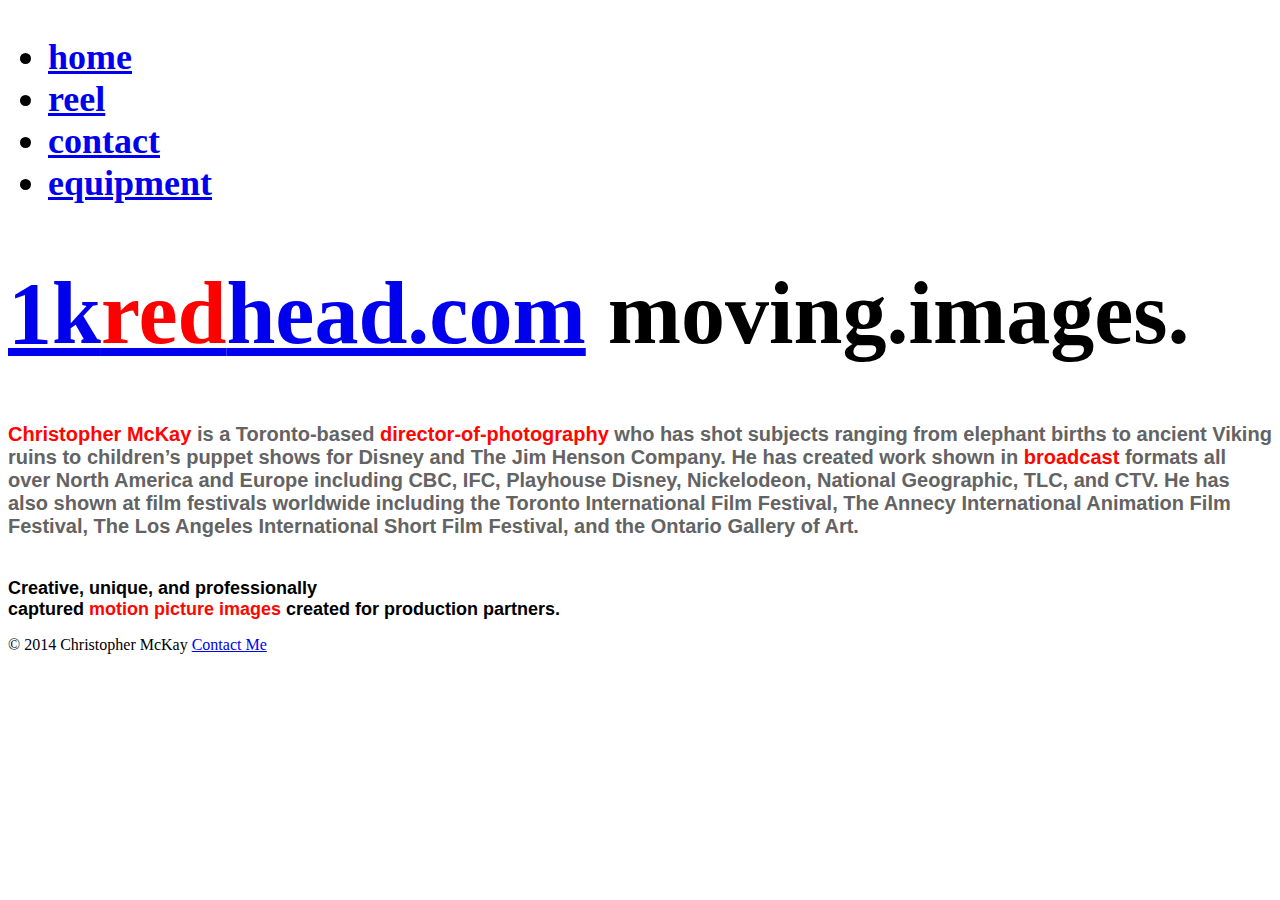
==== index.html @ 74105bee "1kredhead first" ====
<!doctype html>

<!--[if lt IE 7]><html class="no-js ie6 oldie" lang="en"><![endif]-->
<!--[if IE 7]><html class="no-js ie7 oldie" lang="en"><![endif]-->
<!--[if IE 8]><html class="no-js ie8 oldie" lang="en"><![endif]-->
<!--[if gt IE 8]><!--> <html class="no-js" lang="en"><!--<![endif]-->

<!-- | - - - - - - - - - - - - - - - - - - - - - - - - - - - - - - - - - - - - - - - - - - - - - - - - - - - - -

Version: 1.0

- - - - - - - - - - - - - - - - - - - - - - - - - - - - - - - - - - - - - - - - - - - - - - - - - - - - - | -->

<head>

	<title>home</title>

<!-- Meta -->
	<meta charset="UTF-8">
	<meta http-equiv="X-UA-Compatible" content="IE=edge,chrome=1">
	<meta http-equiv="Content-Type" content="text/html; charset=utf-8" />
		<meta name="generator" content="RapidWeaver" />
		

<!-- CSS -->
	<link rel="stylesheet" href="rw_common/themes/autonomy/styles.css" />
	<link rel="stylesheet" href="rw_common/themes/autonomy/styles.min.css" />
	<link rel="stylesheet" href="rw_common/themes/autonomy/colors.css" />
	
	<!-- Conditional Stylesheets for Internet Explorer 7, 8 and 9 -->
	<!--[if IE 9]><link rel="stylesheet" href="rw_common/themes/autonomy/css/ie/ie9.css" media="all"/><![endif]-->
	<!--[if IE 8]><link rel="stylesheet" href="rw_common/themes/autonomy/css/ie/ie8.css" media="all"/><![endif]-->
	<!--[if IE 7]><link rel="stylesheet" href="rw_common/themes/autonomy/css/ie/ie7.css" media="all"/><![endif]-->

<!-- JavaScript : Include and embedded version -->
	<script src="rw_common/themes/autonomy/javascript.js"></script>
	<script src="rw_common/themes/autonomy/js/modernizr-respond.min.js"></script>
	<script src="rw_common/themes/autonomy/js/jquery.min.js"></script>
	<script src="rw_common/themes/autonomy/js/scripts.min.js"></script>
	<script>
		RwSet = {
			pathto: "rw_common/themes/autonomy/javascript.js",
			baseurl: "http://www.1kredhead.com/"
		};
	</script>

<!-- JavaScript & CSS : Style Variations -->
	<script type="text/javascript" src="rw_common/themes/autonomy/css/options/extracontent.js"></script>
		<link rel="stylesheet" type="text/css" media="screen" href="rw_common/themes/autonomy/css/body/width/1100bx.css" />
		<link rel="stylesheet" type="text/css" media="screen" href="rw_common/themes/autonomy/css/fonts/body/arial.css" />
		<link rel="stylesheet" type="text/css" media="screen" href="rw_common/themes/autonomy/css/fonts/headings/sans-serif.css" />
		<link rel="stylesheet" type="text/css" media="screen" href="rw_common/themes/autonomy/css/header/title/font-size/38.css" />
		<link rel="stylesheet" type="text/css" media="screen" href="rw_common/themes/autonomy/css/header/slogan/font-size/26.css" />
		<link rel="stylesheet" type="text/css" media="screen" href="rw_common/themes/autonomy/css/header/logo/left.css" />
		<link rel="stylesheet" type="text/css" media="screen" href="rw_common/themes/autonomy/css/navigation/position/right.css" />
		<link rel="stylesheet" type="text/css" media="screen" href="rw_common/themes/autonomy/css/navigation/font-size/12.css" />
		<link rel="stylesheet" type="text/css" media="screen" href="rw_common/themes/autonomy/css/primary/font-size/13.css" />
		<link rel="stylesheet" type="text/css" media="screen" href="rw_common/themes/autonomy/css/secondary/position/right.css" />
		<link rel="stylesheet" type="text/css" media="screen" href="rw_common/themes/autonomy/css/secondary/font-size/13.css" />
		<link rel="stylesheet" type="text/css" media="screen" href="rw_common/themes/autonomy/css/footer/font-size/12.css" />
		<link rel="stylesheet" type="text/css" media="screen" href="rw_common/themes/autonomy/css/extra/font-size/13.css" />
		<link rel="stylesheet" type="text/css" media="screen" href="rw_common/themes/autonomy/css/banner/height/450.css" />
		<script type="text/javascript" src="rw_common/themes/autonomy/css/banner/slides/1-5.js"></script>
		<script type="text/javascript" src="rw_common/themes/autonomy/css/banner/slides/fade.js"></script>
		<script type="text/javascript" src="rw_common/themes/autonomy/css/banner/slides/horizontal.js"></script>
		<script type="text/javascript" src="rw_common/themes/autonomy/css/banner/slides/reverse-true.js"></script>
		<script type="text/javascript" src="rw_common/themes/autonomy/css/banner/slides/slide-4000.js"></script>
		<script type="text/javascript" src="rw_common/themes/autonomy/css/banner/slides/anim-1400.js"></script>
		<script type="text/javascript" src="rw_common/themes/autonomy/css/banner/slides/easing/swing.js"></script>
		
	<style type="text/css" media="all">#title {
    font-size: 5.5rem;
font-weight: bold
}
.menu{
font-size: 2.25rem;
font-weight: bold
}

</style>

	
	
	

</head>

<body>
	<div id="wrap">
		<div id="wrap-nav">
			<nav id="navigation" class="clearfix"><ul class="menu"><li class="current"><a href="index.html" rel="self">home</a></li><li><a href="styled-2/reels.html" rel="self">reel</a></li><li><a href="contact-form/contact.php" rel="self">contact</a></li><li><a href="styled/equipment.html" rel="self">equipment</a></li></ul></nav>
		</div><!-- nav -->
		<div id="top">
			<div id="headings" class="clearfix center">
				<div id="logo"><a href="http://www.1kredhead.com/"></a></div><!-- logo -->
				<h1 id="title"><a href="http://www.1kredhead.com/">1k<span style="color:red;&rdquo;>red</span><span style="color:white;&rdquo;>red</span>head.com</a> <span id="slogan">moving.images.</span><!-- slogan --></h1><!-- title -->
				<div id="extraContainer1"><!--extra user content renders here--></div><!-- extra content -->
			</div>
		</div>
		<header>
			<div id="header-container">
				<div id="banner">
					<div id="slides"><div id="extraContainer2"><!--extra user content renders here--></div></div><!-- extra content -->
				</div>
				<!-- banner -->
			</div>
			<!-- header-container -->
		</header>
		<!-- header -->
		<div id="extraContainer3"><!--extra user content renders here--></div>
		<div id="main-container">
			<div id="main" class="clearfix center">
				<section id="primary-container">
					<span style="font:20px Arial, Verdana, Helvetica, sans-serif; font-weight:bold; color:#FF0500;font-weight:bold; ">Christopher McKay</span><span style="font:20px Arial, Verdana, Helvetica, sans-serif; font-weight:bold; color:#636363;font-weight:bold; "> is a Toronto-based </span><span style="font:20px Arial, Verdana, Helvetica, sans-serif; font-weight:bold; color:#FF0500;font-weight:bold; ">director-of-photography</span><span style="font:20px Arial, Verdana, Helvetica, sans-serif; font-weight:bold; color:#636363;font-weight:bold; "> who has shot subjects ranging from elephant births to ancient Viking ruins to children&rsquo;s puppet shows for Disney and The Jim Henson Company. He has created work shown in </span><span style="font:20px Arial, Verdana, Helvetica, sans-serif; font-weight:bold; color:#FF0500;font-weight:bold; ">broadcast</span><span style="font:20px Arial, Verdana, Helvetica, sans-serif; font-weight:bold; color:#636363;font-weight:bold; "> formats all over North America and Europe including CBC, IFC, Playhouse Disney, Nickelodeon, National Geographic, TLC, and CTV.  He has also shown at film festivals worldwide including the Toronto International Film Festival, The Annecy International Animation Film Festival, The Los Angeles International Short Film Festival, and the Ontario Gallery of Art.  </span>
				</section>
				<!-- #primary-container -->
				<aside id="secondary-container">
					<h3></h3>
					<div id="sidebar">
						<span style="font:18px Arial, Verdana, Helvetica, sans-serif; font-weight:bold; font-weight:bold; "><br />Creative, unique, and professionally <br />captured </span><span style="font:18px Arial, Verdana, Helvetica, sans-serif; font-weight:bold; color:#FF0500;font-weight:bold; ">motion picture images</span><span style="font:18px Arial, Verdana, Helvetica, sans-serif; font-weight:bold; font-weight:bold; "> created for production partners. </span>
					</div>
					<!-- #sidebar -->
					<div id="plugin-sidebar">
						
					</div>
					<!-- #plugin-sidebar -->
				</aside>
				<!-- #secondary-container -->
			</div>
			<!-- #main -->
		</div>
		<!-- #main-container -->
		<div id="footer-container">
			<div id="breadcrumb"></div><!-- #breadcrumb -->
		</div>
		<!-- #footer-container -->
		<div id="bottom">
			<div id="extraContainer4"><!--extra user content renders here--></div>
		</div>
		<footer>
			<div>
				<p>&copy; 2014 Christopher McKay <a href="#" id="rw_email_contact">Contact Me</a><script type="text/javascript">var _rwObsfuscatedHref0 = "mai";var _rwObsfuscatedHref1 = "lto";var _rwObsfuscatedHref2 = ":ch";var _rwObsfuscatedHref3 = "ris";var _rwObsfuscatedHref4 = "mck";var _rwObsfuscatedHref5 = "ay@";var _rwObsfuscatedHref6 = "1kr";var _rwObsfuscatedHref7 = "edh";var _rwObsfuscatedHref8 = "ead";var _rwObsfuscatedHref9 = ".co";var _rwObsfuscatedHref10 = "m";var _rwObsfuscatedHref = [base64]; document.getElementById('rw_email_contact').href = _rwObsfuscatedHref;</script></p>
			</div>
		</footer>
		<!-- footer -->		
	</div>
	<!-- #wrap -->
</body>
</html>
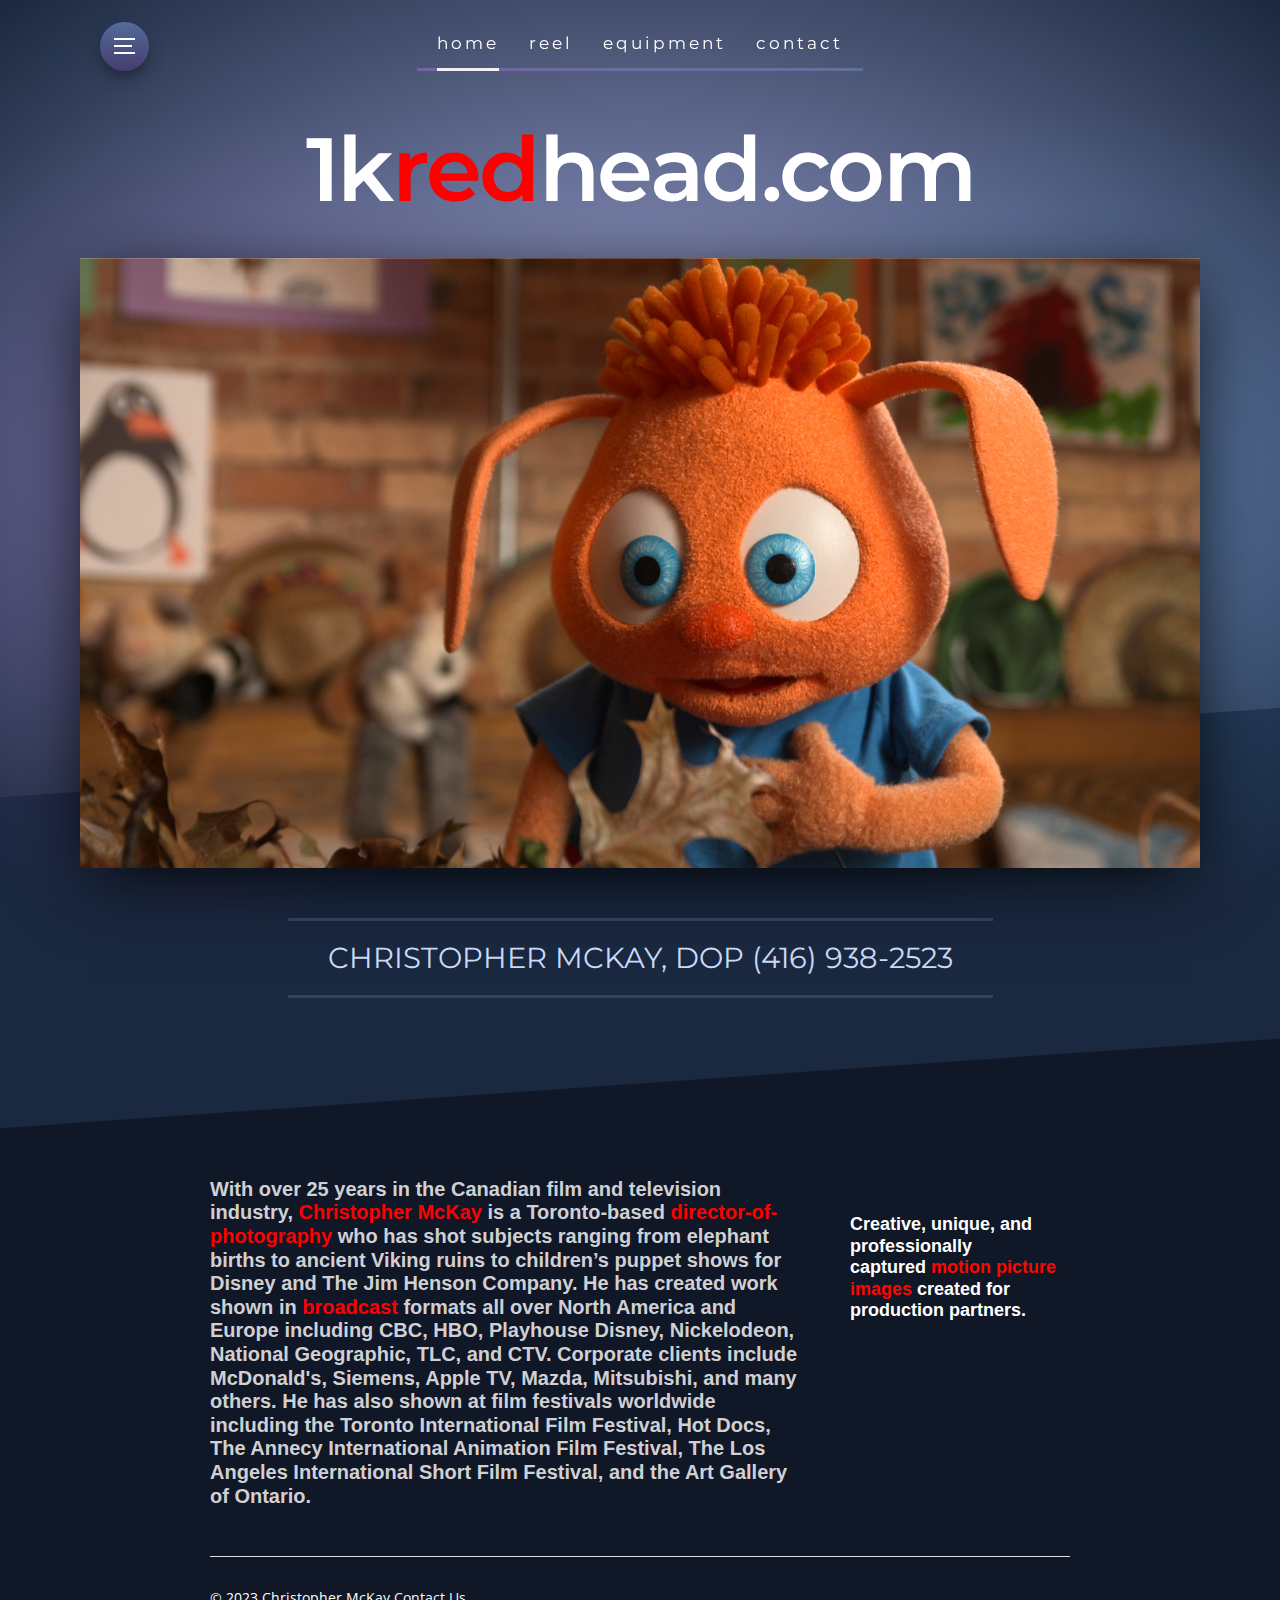
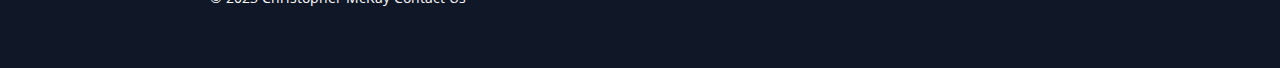
==== commit 16231e4f: "1kredhead second try" ====
--- a/index.html
+++ b/index.html
@@ -1,149 +1,105 @@
-<!doctype html>
-
-<!--[if lt IE 7]><html class="no-js ie6 oldie" lang="en"><![endif]-->
-<!--[if IE 7]><html class="no-js ie7 oldie" lang="en"><![endif]-->
-<!--[if IE 8]><html class="no-js ie8 oldie" lang="en"><![endif]-->
-<!--[if gt IE 8]><!--> <html class="no-js" lang="en"><!--<![endif]-->
-
-<!-- | - - - - - - - - - - - - - - - - - - - - - - - - - - - - - - - - - - - - - - - - - - - - - - - - - - - - -
-
-Version: 1.0
-
-- - - - - - - - - - - - - - - - - - - - - - - - - - - - - - - - - - - - - - - - - - - - - - - - - - - - - | -->
-
+<!doctype html>  
+<html lang="en">
 <head>
 
-	<title>home</title>
+	<!-- Marvel 1.0.9 -->
 
-<!-- Meta -->
-	<meta charset="UTF-8">
-	<meta http-equiv="X-UA-Compatible" content="IE=edge,chrome=1">
-	<meta http-equiv="Content-Type" content="text/html; charset=utf-8" />
-		<meta name="generator" content="RapidWeaver" />
+	
+<meta http-equiv="Content-Type" content="text/html; charset=utf-8" />
+		<meta name="robots" content="index, follow" />
 		
-
-<!-- CSS -->
-	<link rel="stylesheet" href="rw_common/themes/autonomy/styles.css" />
-	<link rel="stylesheet" href="rw_common/themes/autonomy/styles.min.css" />
-	<link rel="stylesheet" href="rw_common/themes/autonomy/colors.css" />
-	
-	<!-- Conditional Stylesheets for Internet Explorer 7, 8 and 9 -->
-	<!--[if IE 9]><link rel="stylesheet" href="rw_common/themes/autonomy/css/ie/ie9.css" media="all"/><![endif]-->
-	<!--[if IE 8]><link rel="stylesheet" href="rw_common/themes/autonomy/css/ie/ie8.css" media="all"/><![endif]-->
-	<!--[if IE 7]><link rel="stylesheet" href="rw_common/themes/autonomy/css/ie/ie7.css" media="all"/><![endif]-->
-
-<!-- JavaScript : Include and embedded version -->
-	<script src="rw_common/themes/autonomy/javascript.js"></script>
-	<script src="rw_common/themes/autonomy/js/modernizr-respond.min.js"></script>
-	<script src="rw_common/themes/autonomy/js/jquery.min.js"></script>
-	<script src="rw_common/themes/autonomy/js/scripts.min.js"></script>
-	<script>
-		RwSet = {
-			pathto: "rw_common/themes/autonomy/javascript.js",
-			baseurl: "http://www.1kredhead.com/"
-		};
-	</script>
-
-<!-- JavaScript & CSS : Style Variations -->
-	<script type="text/javascript" src="rw_common/themes/autonomy/css/options/extracontent.js"></script>
-		<link rel="stylesheet" type="text/css" media="screen" href="rw_common/themes/autonomy/css/body/width/1100bx.css" />
-		<link rel="stylesheet" type="text/css" media="screen" href="rw_common/themes/autonomy/css/fonts/body/arial.css" />
-		<link rel="stylesheet" type="text/css" media="screen" href="rw_common/themes/autonomy/css/fonts/headings/sans-serif.css" />
-		<link rel="stylesheet" type="text/css" media="screen" href="rw_common/themes/autonomy/css/header/title/font-size/38.css" />
-		<link rel="stylesheet" type="text/css" media="screen" href="rw_common/themes/autonomy/css/header/slogan/font-size/26.css" />
-		<link rel="stylesheet" type="text/css" media="screen" href="rw_common/themes/autonomy/css/header/logo/left.css" />
-		<link rel="stylesheet" type="text/css" media="screen" href="rw_common/themes/autonomy/css/navigation/position/right.css" />
-		<link rel="stylesheet" type="text/css" media="screen" href="rw_common/themes/autonomy/css/navigation/font-size/12.css" />
-		<link rel="stylesheet" type="text/css" media="screen" href="rw_common/themes/autonomy/css/primary/font-size/13.css" />
-		<link rel="stylesheet" type="text/css" media="screen" href="rw_common/themes/autonomy/css/secondary/position/right.css" />
-		<link rel="stylesheet" type="text/css" media="screen" href="rw_common/themes/autonomy/css/secondary/font-size/13.css" />
-		<link rel="stylesheet" type="text/css" media="screen" href="rw_common/themes/autonomy/css/footer/font-size/12.css" />
-		<link rel="stylesheet" type="text/css" media="screen" href="rw_common/themes/autonomy/css/extra/font-size/13.css" />
-		<link rel="stylesheet" type="text/css" media="screen" href="rw_common/themes/autonomy/css/banner/height/450.css" />
-		<script type="text/javascript" src="rw_common/themes/autonomy/css/banner/slides/1-5.js"></script>
-		<script type="text/javascript" src="rw_common/themes/autonomy/css/banner/slides/fade.js"></script>
-		<script type="text/javascript" src="rw_common/themes/autonomy/css/banner/slides/horizontal.js"></script>
-		<script type="text/javascript" src="rw_common/themes/autonomy/css/banner/slides/reverse-true.js"></script>
-		<script type="text/javascript" src="rw_common/themes/autonomy/css/banner/slides/slide-4000.js"></script>
-		<script type="text/javascript" src="rw_common/themes/autonomy/css/banner/slides/anim-1400.js"></script>
-		<script type="text/javascript" src="rw_common/themes/autonomy/css/banner/slides/easing/swing.js"></script>
+	<meta http-equiv="x-ua-compatible" content="ie=edge">
+	<meta name="viewport" content="width=device-width">
+	<meta name="baseurl" content="http://www.1kredhead.com/">
+	<title><i></i> home | 1k<span style="color:red">red</span>head.com</title>
+	<link rel="stylesheet" type="text/css" media="all" href="rw_common/themes/marvel/consolidated-0.css" />
 		
-	<style type="text/css" media="all">#title {
-    font-size: 5.5rem;
-font-weight: bold
-}
-.menu{
-font-size: 2.25rem;
-font-weight: bold
-}
-
-</style>
-
 	
 	
 	
+	
+	
+</head>
+<body>
 
-</head>
-
-<body>
-	<div id="wrap">
-		<div id="wrap-nav">
-			<nav id="navigation" class="clearfix"><ul class="menu"><li class="current"><a href="index.html" rel="self">home</a></li><li><a href="styled-2/reels.html" rel="self">reel</a></li><li><a href="contact-form/contact.php" rel="self">contact</a></li><li><a href="styled/equipment.html" rel="self">equipment</a></li></ul></nav>
-		</div><!-- nav -->
-		<div id="top">
-			<div id="headings" class="clearfix center">
-				<div id="logo"><a href="http://www.1kredhead.com/"></a></div><!-- logo -->
-				<h1 id="title"><a href="http://www.1kredhead.com/">1k<span style="color:red;&rdquo;>red</span><span style="color:white;&rdquo;>red</span>head.com</a> <span id="slogan">moving.images.</span><!-- slogan --></h1><!-- title -->
-				<div id="extraContainer1"><!--extra user content renders here--></div><!-- extra content -->
+	<nav class="slide_nav">
+		<div class="slide_wrap">
+			<header>
+				<div class="menu_btn close">
+					<div class="meun_ui"></div>
+				</div>
+				<div id="slide_nav_title"></div>
+			</header>
+			<div class="scroll">
+				<ul class="theme"><li><a  class="current" href="./" rel=""><i></i> home</a></li><li><a href="reels/reels.html" rel=""><i></i>reel</a></li><li><a href="equipment/equipment.html" rel=""><i></i>equipment</a></li><li><a href="contact/contact.php" rel=""><i></i>contact</a></li></ul>
 			</div>
 		</div>
-		<header>
-			<div id="header-container">
-				<div id="banner">
-					<div id="slides"><div id="extraContainer2"><!--extra user content renders here--></div></div><!-- extra content -->
-				</div>
-				<!-- banner -->
+		<div class="anchor">
+			<ul class="theme reset social_container"></ul>
+		</div>
+	</nav>
+
+	<header class="theme cf">
+		<div class="radial_main">
+			<div class="z_up site_wrapper">
+				<nav class="desk_links"><ul class="theme reset"></ul></nav>
+
+				<a class="cartloom-viewcart">
+					<span class="cartloom-cart-count">0</span>
+					<span class="social-bag"></span>
+				</a>
+
+				<a href="http://www.1kredhead.com/" class="cf branding">
+					<figure class="site_logo"></figure>
+					<h1 class="site_title" data-cmsx>1k<span style="color:red">red</span>head.com</h1>
+				</a>
+
+				<figure class="theme feature cf">
+					<img class="feature marvel_parallax"  alt="image shot by Chris McKay" src="rw_common/images/opie 1440x810.jpg">
+					<div id="extraContainer1"></div>
+				</figure>
 			</div>
-			<!-- header-container -->
-		</header>
-		<!-- header -->
-		<div id="extraContainer3"><!--extra user content renders here--></div>
-		<div id="main-container">
-			<div id="main" class="clearfix center">
-				<section id="primary-container">
-					<span style="font:20px Arial, Verdana, Helvetica, sans-serif; font-weight:bold; color:#FF0500;font-weight:bold; ">Christopher McKay</span><span style="font:20px Arial, Verdana, Helvetica, sans-serif; font-weight:bold; color:#636363;font-weight:bold; "> is a Toronto-based </span><span style="font:20px Arial, Verdana, Helvetica, sans-serif; font-weight:bold; color:#FF0500;font-weight:bold; ">director-of-photography</span><span style="font:20px Arial, Verdana, Helvetica, sans-serif; font-weight:bold; color:#636363;font-weight:bold; "> who has shot subjects ranging from elephant births to ancient Viking ruins to children&rsquo;s puppet shows for Disney and The Jim Henson Company. He has created work shown in </span><span style="font:20px Arial, Verdana, Helvetica, sans-serif; font-weight:bold; color:#FF0500;font-weight:bold; ">broadcast</span><span style="font:20px Arial, Verdana, Helvetica, sans-serif; font-weight:bold; color:#636363;font-weight:bold; "> formats all over North America and Europe including CBC, IFC, Playhouse Disney, Nickelodeon, National Geographic, TLC, and CTV.  He has also shown at film festivals worldwide including the Toronto International Film Festival, The Annecy International Animation Film Festival, The Los Angeles International Short Film Festival, and the Ontario Gallery of Art.  </span>
-				</section>
-				<!-- #primary-container -->
-				<aside id="secondary-container">
-					<h3></h3>
-					<div id="sidebar">
-						<span style="font:18px Arial, Verdana, Helvetica, sans-serif; font-weight:bold; font-weight:bold; "><br />Creative, unique, and professionally <br />captured </span><span style="font:18px Arial, Verdana, Helvetica, sans-serif; font-weight:bold; color:#FF0500;font-weight:bold; ">motion picture images</span><span style="font:18px Arial, Verdana, Helvetica, sans-serif; font-weight:bold; font-weight:bold; "> created for production partners. </span>
-					</div>
-					<!-- #sidebar -->
-					<div id="plugin-sidebar">
-						
-					</div>
-					<!-- #plugin-sidebar -->
-				</aside>
-				<!-- #secondary-container -->
+			<div class="site_wrapper rad">
+				<div class="radial_grad radial_1"></div>
+				<div class="radial_grad radial_2"></div>
 			</div>
-			<!-- #main -->
 		</div>
-		<!-- #main-container -->
-		<div id="footer-container">
-			<div id="breadcrumb"></div><!-- #breadcrumb -->
+	</header>
+
+	<div class="dia_parent">
+		<div class="diagonal">
+			<ul class="anim theme reset social_container"></ul>
+			<h2 class="anim site_slogan" data-cmsx><span>Christopher McKay, DOP       (416) 938-2523</span></h2>
 		</div>
-		<!-- #footer-container -->
-		<div id="bottom">
-			<div id="extraContainer4"><!--extra user content renders here--></div>
+	</div>
+	<div class="menu_mask"></div>
+
+	<div class="site_wrapper menu_stick">
+		<div class="menu_btn slideout">
+			<div class="meun_ui"></div>
 		</div>
-		<footer>
-			<div>
-				<p>&copy; 2014 Christopher McKay <a href="#" id="rw_email_contact">Contact Me</a><script type="text/javascript">var _rwObsfuscatedHref0 = "mai";var _rwObsfuscatedHref1 = "lto";var _rwObsfuscatedHref2 = ":ch";var _rwObsfuscatedHref3 = "ris";var _rwObsfuscatedHref4 = "mck";var _rwObsfuscatedHref5 = "ay@";var _rwObsfuscatedHref6 = "1kr";var _rwObsfuscatedHref7 = "edh";var _rwObsfuscatedHref8 = "ead";var _rwObsfuscatedHref9 = ".co";var _rwObsfuscatedHref10 = "m";var _rwObsfuscatedHref = [base64]; document.getElementById('rw_email_contact').href = _rwObsfuscatedHref;</script></p>
+	</div>
+
+	<main class="theme site_wrapper cf">
+		<section class="theme">
+			<div class="section-theme">
+				<div id="crumb_wrap"></div>
+				<span style="font:20px Arial, Verdana, Helvetica, sans-serif; font-weight:bold; color:#CFD0D3;font-weight:bold; ">With over 25 years in the Canadian film and television industry,</span><span style="font:20px Arial, Verdana, Helvetica, sans-serif; font-weight:bold; color:#535353;font-weight:bold; "> </span><span style="font:20px Arial, Verdana, Helvetica, sans-serif; font-weight:bold; color:#FF0000;font-weight:bold; ">Christopher McKay</span><span style="font:20px Arial, Verdana, Helvetica, sans-serif; font-weight:bold; color:#636363;font-weight:bold; "> </span><span style="font:20px Arial, Verdana, Helvetica, sans-serif; font-weight:bold; color:#D0D0D4;font-weight:bold; ">is a Toronto-based </span><span style="font:20px Arial, Verdana, Helvetica, sans-serif; font-weight:bold; color:#FF0000;font-weight:bold; ">director-of-photography</span><span style="font:20px Arial, Verdana, Helvetica, sans-serif; font-weight:bold; color:#D0D0D4;font-weight:bold; "> who has shot subjects ranging from elephant births to ancient Viking ruins to children&rsquo;s puppet shows for Disney and The Jim Henson Company. He has created work shown in </span><span style="font:20px Arial, Verdana, Helvetica, sans-serif; font-weight:bold; color:#FF0000;font-weight:bold; ">broadcast</span><span style="font:20px Arial, Verdana, Helvetica, sans-serif; font-weight:bold; color:#636363;font-weight:bold; "> </span><span style="font:20px Arial, Verdana, Helvetica, sans-serif; font-weight:bold; color:#D0D0D4;font-weight:bold; ">formats all over North America and Europe including CBC, HBO, Playhouse Disney, Nickelodeon, National Geographic, TLC, and CTV.  Corporate clients include McDonald's, Siemens, Apple TV, Mazda, Mitsubishi, and many others.  He has also shown at film festivals worldwide including the Toronto International Film Festival, Hot Docs, The Annecy International Animation Film Festival, The Los Angeles International Short Film Festival, and the Art Gallery of Ontario.  <br /><br /><br /></span>
 			</div>
+		</section>
+		<aside class="theme">
+			<h3 class="sidebar_title"></h3>
+			<span style="font:18px Arial, Verdana, Helvetica, sans-serif; font-weight:bold; font-weight:bold; "><br />Creative, unique, and professionally <br />captured </span><span style="font:18px Arial, Verdana, Helvetica, sans-serif; font-weight:bold; color:#FF0500;font-weight:bold; ">motion picture images</span><span style="font:18px Arial, Verdana, Helvetica, sans-serif; font-weight:bold; font-weight:bold; "> created for production partners. </span>
+			
+		</aside>
+		<footer class="theme site_wrapper cf">
+			&copy; 2023 Christopher McKay <a href="#" class="75D29DF5-72C4-46A5-8E9D-96BFCBF45803">Contact  Us</a><script type="text/javascript">(function(){ var _rwObsfuscatedHref0 = "mai";var _rwObsfuscatedHref1 = "lto";var _rwObsfuscatedHref2 = ":ch";var _rwObsfuscatedHref3 = "ris";var _rwObsfuscatedHref4 = "mck";var _rwObsfuscatedHref5 = "ay@";var _rwObsfuscatedHref6 = "1kr";var _rwObsfuscatedHref7 = "edh";var _rwObsfuscatedHref8 = "ead";var _rwObsfuscatedHref9 = ".co";var _rwObsfuscatedHref10 = "m";var _rwObsfuscatedHref = [base64]; Array.from(document.getElementsByClassName("75D29DF5-72C4-46A5-8E9D-96BFCBF45803")).forEach(function(x){x.href = _rwObsfuscatedHref});})()</script>
 		</footer>
-		<!-- footer -->		
-	</div>
-	<!-- #wrap -->
+	</main>
+
+	<div class="slide_overlay"></div>
+	<div id="config_theme"></div>
+	<script>window.jQuery || document.write('<script src="rw_common/themes/marvel/assets/js/jquery.js">\x3C/script>')</script>
+	<script type="text/javascript" src="rw_common/themes/marvel/assets/js/function-min.js"></script>
 </body>
-</html>+</html>
--- a/rw_common/themes/marvel/consolidated-0.css
+++ b/rw_common/themes/marvel/consolidated-0.css
@@ -0,0 +1,2 @@
+@import url('https://fonts.googleapis.com/css?family=Montserrat:400,500,700');@import url('https://fonts.googleapis.com/css?family=Open+Sans:400,600,700');@import url('https://fonts.googleapis.com/css?family=Montserrat:400,500,700');
+.audioplayer{height:2.5em;color:#fff;position:relative;z-index:0;background:#333;font-size:16px}.audioplayer>div{position:absolute}.audioplayer:not(.audioplayer-mini) .audioplayer-playpause{border-right:1px solid #555;border-right-color:rgba(255,255,255,0.15)}.audioplayer-mini{width:2.5em;margin:0 auto}.audioplayer-mini .audioplayer-playpause{width:100%}.audioplayer-playpause{width:2.5em;height:100%;text-align:left;text-indent:-9999px;cursor:pointer;z-index:2;top:0;left:0}.audioplayer-mini .audioplayer-playpause:hover,.audioplayer-playpause:focus{background-color:#222}.audioplayer-playpause a{display:block}.audioplayer-stopped .audioplayer-playpause a{width:0;height:0;border:0.45em solid transparent;border-right:none;border-left-color:#fff;content:'';position:absolute;top:50%;left:50%;margin:-0.45em 0 0 -0.25em}.audioplayer-playing .audioplayer-playpause a{width:0.75em;height:0.75em;position:absolute;top:50%;left:50%;margin:-0.375em 0 0 -0.375em}.audioplayer-playing .audioplayer-playpause a:before,.audioplayer-playing .audioplayer-playpause a:after{width:40%;height:100%;background-color:#fff;content:'';position:absolute;top:0}.audioplayer-playing .audioplayer-playpause a:before{left:0}.audioplayer-playing .audioplayer-playpause a:after{right:0}.audioplayer-time{width:4.375em;height:100%;line-height:2.5em;text-align:center;z-index:2;top:0}.audioplayer-time-current{border-left:1px solid #111;border-left-color:rgba(0,0,0,0.25);left:2.5em}.audioplayer-time-duration{border-right:1px solid #555;border-right-color:rgba(255,255,255,0.15);right:2.5em}.audioplayer-novolume .audioplayer-time-duration{border-right:0;right:0}.audioplayer-bar{height:0.875em;background-color:#000;cursor:pointer;z-index:1;top:50%;right:6.875em;left:6.875em;margin-top:-0.438em}.audioplayer-novolume .audioplayer-bar{right:4.375em}.audioplayer-bar div{width:0;height:100%;position:absolute;left:0;top:0}.audioplayer-bar-loaded{background-color:#555;background:-webkit-gradient(linear, left top, left bottom, from(#555), to(#444));background:linear-gradient(to bottom, #555, #444);z-index:1}.audioplayer-bar-played{background:#007fd1;z-index:2}.audioplayer-volume{width:2.5em;height:100%;text-align:left;text-indent:-9999px;cursor:pointer;z-index:2;top:0;right:0}.audioplayer-volume:hover,.audioplayer-volume:focus{background-color:#222}.audioplayer-volume-button{width:100%;height:100%}.audioplayer-volume-button a{width:0.313em;height:0.375em;background-color:#fff;display:block;position:relative;z-index:1;top:40%;left:35%}.audioplayer-volume-button a:before,.audioplayer-volume-button a:after{content:'';position:absolute}.audioplayer-volume-button a:before{width:0;height:0;border:0.5em solid transparent;border-left:none;border-right-color:#fff;z-index:2;top:50%;right:-0.25em;margin-top:-0.5em}.audioplayer:not(.audioplayer-muted) .audioplayer-volume-button a:after{width:0.313em;height:0.313em;border:0.25em double #fff;border-width:0.25em 0.25em 0 0;left:0.563em;top:-0.063em;border-radius:0 0.938em 0 0;-webkit-transform:rotate(45deg);transform:rotate(45deg)}.audioplayer-volume-adjust{height:6.25em;cursor:default;position:absolute;left:0;right:0;top:-9999px;background:#333}.audioplayer-volume:not(:hover) .audioplayer-volume-adjust{opacity:0}.audioplayer-volume:hover .audioplayer-volume-adjust{top:auto;bottom:100%}.audioplayer-volume-adjust>div{width:40%;height:80%;background-color:#222;cursor:pointer;position:relative;z-index:1;margin:30% auto 0}.audioplayer-volume-adjust div div{width:100%;height:100%;position:absolute;bottom:0;left:0;background:#007fd1}.audioplayer-novolume .audioplayer-volume{display:none}.audioplayer,.audioplayer-volume-adjust{background-color:#333;background:-webkit-gradient(linear, left top, left bottom, from(#444), to(#222));background:linear-gradient(to bottom, #444, #222)}.audioplayer,.audioplayer-bar,.audioplayer-bar div,.audioplayer-volume-adjust div{border-radius:3px}.audioplayer-volume-adjust{border-top-left-radius:3px;border-top-right-radius:3px}.audioplayer *,.audioplayer *:before,.audioplayer *:after{-webkit-transition:color .25s ease, background-color .25s ease, opacity .5s ease;transition:color .25s ease, background-color .25s ease, opacity .5s ease}html,body,div,span,object,iframe,h1,h2,h3,h4,h5,h6,p,blockquote,pre,abbr,address,cite,code,del,dfn,em,img,ins,kbd,q,samp,small,strong,sub,sup,var,b,i,dl,dt,dd,ol,ul,li,fieldset,form,label,legend,table,caption,tbody,tfoot,thead,tr,th,td,article,aside,canvas,details,figcaption,figure,footer,header,hgroup,menu,nav,section,summary,time,mark,audio,video{padding:0;margin:0;border:0;outline:0;font-size:100%;background:transparent}article,aside,details,figcaption,figure,footer,header,hgroup,menu,nav,section{display:block}section.theme h1,section.theme h2,section.theme h3,section.theme h4,section.theme h5,section.theme h6,aside.theme h1,aside.theme h2,aside.theme h3,aside.theme h4,aside.theme h5,aside.theme h6{padding-bottom:.5em;margin:0;font-style:normal}#sideTitle{padding-bottom:1em}ul,ol{margin:0 0 18px 0;padding:0 0 0 20px}ul.disc{list-style-type:disc}ul.circle{list-style-type:circle}ul.square{list-style-type:square}ol.arabic-numbers{list-style-type:decimal}ol.upper-alpha{list-style-type:upper-alpha}ol.lower-alpha{list-style-type:lower-alpha}ol.upper-roman{list-style-type:upper-roman}ol.lower-roman{list-style-type:lower-roman}b,strong{font-weight:bolder}em{font-style:italic}pre{padding:0 0 12px}pre code{display:block;white-space:normal;padding:3%}code{display:inline-block;font-size:0.9em;padding:2% 3%;font-family:Menlo, Monaco, 'Andale Mono', 'lucida console', 'Courier New', monospace}p code,h1 code,h2 code,h3 code,h4 code,h5 code,h6 code{padding:2px 5px}blockquote{font-style:italic;padding:3% 1%;margin:10px 0;border-top:1px solid rgba(136,136,136,0.2);border-bottom:1px solid rgba(136,136,136,0.2)}blockquote p{padding:0;margin:0;font-size:1.05em}blockquote p:before,blockquote p:after{opacity:0.8;font-family:arial;font-size:24px;width:20px;position:absolute;margin-top:-3px}blockquote p:before{content:"“";margin-left:-11px}blockquote p:after{content:"”";margin-left:1px}.cf:after{content:"";display:table;clear:both}a{text-decoration:none;outline:none}p{padding:0 0 12px}a:hover{text-decoration:underline}img[alt~="edge"]{width:100% !important;height:auto !important;line-height:0 !important}.image-left img{float:left;margin:5px 20px 15px 5px}.image-right img{float:right;margin:5px 5px 15px 20px}.image-left img[alt~="edge"]{max-width:50%}.image-right img[alt~="edge"]{max-width:50%}/*! normalize.css v3.0.2 | MIT License | git.io/normalize */html{font-family:sans-serif;-ms-text-size-adjust:100%;-webkit-text-size-adjust:100%}body{margin:0}article,aside,details,figcaption,figure,footer,header,hgroup,main,menu,nav,section,summary{display:block}audio,canvas,progress,video{display:inline-block;vertical-align:baseline}audio:not([controls]){display:none;height:0}[hidden],template{display:none}a{background-color:transparent}a:active,a:hover{outline:0}abbr[title]{border-bottom:1px dotted}b,strong{font-weight:bold}dfn{font-style:italic}h1{font-size:2em;margin:0.67em 0}mark{background:#ff0;color:#000}small{font-size:80%}sub,sup{font-size:75%;line-height:0;position:relative;vertical-align:baseline}sup{top:-0.5em}sub{bottom:-0.25em}img{border:0}svg:not(:root){overflow:hidden}hr{box-sizing:content-box;height:0}pre{overflow:auto}code,kbd,pre,samp{font-family:monospace, monospace;font-size:1em}button,input,optgroup,select,textarea{color:inherit;font:inherit;margin:0}button{overflow:visible}button,select{text-transform:none}button,html input[type="button"],input[type="reset"],input[type="submit"]{-webkit-appearance:button;cursor:pointer}button[disabled],html input[disabled]{cursor:default}button::-moz-focus-inner,input::-moz-focus-inner{border:0;padding:0}input{line-height:normal}input[type="checkbox"],input[type="radio"]{box-sizing:border-box;padding:0}input[type="number"]::-webkit-inner-spin-button,input[type="number"]::-webkit-outer-spin-button{height:auto}input[type="search"]{-webkit-appearance:textfield;box-sizing:content-box}input[type="search"]::-webkit-search-cancel-button,input[type="search"]::-webkit-search-decoration{-webkit-appearance:none}fieldset{border:1px solid #c0c0c0;margin:0 2px;padding:0.35em 0.625em 0.75em}legend{border:0;padding:0}textarea{overflow:auto}optgroup{font-weight:bold}table{border-collapse:collapse;border-spacing:0}td,th{padding:0}@font-face{font-family:'ncdsi-201';src:url("assets/fonts/ncdsi-201.eot?f39yh4");src:url("assets/fonts/ncdsi-201.eot?f39yh4#iefix") format("embedded-opentype"),url("assets/fonts/ncdsi-201.woff2?f39yh4") format("woff2"),url("assets/fonts/ncdsi-201.ttf?f39yh4") format("truetype"),url("assets/fonts/ncdsi-201.woff?f39yh4") format("woff"),url("assets/fonts/ncdsi-201.svg?f39yh4#ncdsi-201") format("svg");font-weight:normal;font-style:normal}[class^="social-"],[class*=" social-"]{font-family:'ncdsi-201' !important;speak:none;font-style:normal;font-weight:normal;font-variant:normal;text-transform:none;line-height:1;-webkit-font-smoothing:antialiased;-moz-osx-font-smoothing:grayscale}.social-comments:before{content:"\e91e"}.social-copyright:before{content:"\e91c"}.social-layout:before{content:"\e919"}.social-basket:before{content:"\e917"}.social-eye:before{content:"\e918"}.social-forward:before{content:"\e90e"}.social-cart:before{content:"\e916"}.social-ext:before{content:"\e90f"}.social-Gab:before{content:"\e91f"}.social-snapchat:before{content:"\e91d"}.social-bag:before{content:"\e91b"}.social-viewbug:before{content:"\e91a"}.social-goodreads:before{content:"\e914"}.social-wechat:before{content:"\e915"}.social-pandora:before{content:"\e912"}.social-cartloom:before{content:"\e911"}.social-thumbtack:before{content:"\e910"}.social-home-advisor:before{content:"\e913"}.social-info-circle:before{content:"\e907"}.social-info:before{content:"\e908"}.social-question-circle:before{content:"\e909"}.social-question:before{content:"\e90a"}.social-exclamation:before{content:"\e90b"}.social-exclamation-circle:before{content:"\e90c"}.social-exclamation-triangle:before{content:"\e90d"}.social-glassdoor:before{content:"\e906"}.social-rss:before{content:"\e903"}.social-bars:before{content:"\e904"}.social-tag:before{content:"\e905"}.social-cal:before{content:"\e902"}.social-grubhub:before{content:"\e900"}.social-opentable:before{content:"\e901"}.social-typed:before{content:"\e646"}.social-flip:before{content:"\e645"}.social-link:before{content:"\e644"}.social-ustream:before{content:"\e643"}.social-pocket:before{content:"\e642"}.social-pinterest:before{content:"\e606"}.social-linkedin:before{content:"\e615"}.social-disqus:before{content:"\e616"}.social-deviant-art:before{content:"\e619"}.social-app-net:before{content:"\e61d"}.social-app-store:before{content:"\e622"}.social-500-alt:before{content:"\e623"}.social-500:before{content:"\e627"}.social-aboutme:before{content:"\e636"}.social-facebook-like:before{content:"\e614"}.social-strava:before{content:"\e600"}.social-facebook:before{content:"\e601"}.social-newsvine:before{content:"\e602"}.social-yelp:before{content:"\e603"}.social-google-plus:before{content:"\e604"}.social-google:before{content:"\e605"}.social-twitter:before{content:"\e607"}.social-yahoo:before{content:"\e608"}.social-vk:before{content:"\e609"}.social-stumble-upon:before{content:"\e60a"}.social-trip-advisor:before{content:"\e60b"}.social-soundcloud:before{content:"\e60c"}.social-reddit:before{content:"\e60d"}.social-ncd:before{content:"\e60e"}.social-mixcloud:before{content:"\e60f"}.social-lastfm:before{content:"\e610"}.social-imdb:before{content:"\e611"}.social-etsy:before{content:"\e612"}.social-fab:before{content:"\e613"}.social-flickr:before{content:"\e617"}.social-ebay:before{content:"\e618"}.social-digg:before{content:"\e61a"}.social-blip:before{content:"\e61b"}.social-bandcamp:before{content:"\e61c"}.social-aim:before{content:"\e61e"}.social-amazon:before{content:"\e61f"}.social-android:before{content:"\e620"}.social-angie:before{content:"\e621"}.social-behance:before{content:"\e624"}.social-blogger:before{content:"\e625"}.social-delicious:before{content:"\e626"}.social-disporia:before{content:"\e628"}.social-dribbble:before{content:"\e629"}.social-ello:before{content:"\e62a"}.social-email:before{content:"\e62b"}.social-four-square:before{content:"\e62c"}.social-github:before{content:"\e62d"}.social-houzz:before{content:"\e62e"}.social-instagram:before{content:"\e62f"}.social-itunes:before{content:"\e630"}.social-myspace:before{content:"\e631"}.social-path:before{content:"\e632"}.social-paypal:before{content:"\e633"}.social-phone:before{content:"\e634"}.social-picasa:before{content:"\e635"}.social-reverb-nation:before{content:"\e637"}.social-skype:before{content:"\e639"}.social-spotify:before{content:"\e63a"}.social-tumblr:before{content:"\e63b"}.social-viddler:before{content:"\e63c"}.social-vimeo:before{content:"\e63d"}.social-vine:before{content:"\e63e"}.social-wordpress:before{content:"\e63f"}.social-xing:before{content:"\e640"}.social-youtube:before{content:"\e641"}@-webkit-keyframes ncd_slide_close_in{0%{-webkit-transform:rotate(180deg);transform:rotate(180deg);opacity:0}100%{-webkit-transform:rotate(0deg);transform:rotate(0deg);opacity:1}}@keyframes ncd_slide_close_in{0%{-webkit-transform:rotate(180deg);transform:rotate(180deg);opacity:0}100%{-webkit-transform:rotate(0deg);transform:rotate(0deg);opacity:1}}@-webkit-keyframes ncd_scale_in{0%{-webkit-transform:scale(0.4);transform:scale(0.4);opacity:0}100%{-webkit-transform:scale(1);transform:scale(1);opacity:1}}@keyframes ncd_scale_in{0%{-webkit-transform:scale(0.4);transform:scale(0.4);opacity:0}100%{-webkit-transform:scale(1);transform:scale(1);opacity:1}}@-webkit-keyframes ncd_width_in_100{0%{width:0}100%{width:100%}}@keyframes ncd_width_in_100{0%{width:0}100%{width:100%}}@-webkit-keyframes ncd_width_in_85{0%{width:0}100%{width:85%}}@keyframes ncd_width_in_85{0%{width:0}100%{width:85%}}html,body{padding:0;margin:0}html{box-sizing:border-box;overflow-x:hidden;width:100%}body{font-family:'Montserrat', sans-serif;line-height:1.6;overflow-x:hidden;width:100%}body>.pace{display:none !important}.slide_container{position:static;-webkit-transition:-webkit-transform 500ms cubic-bezier(0.165, 0.84, 0.44, 1);transition:-webkit-transform 500ms cubic-bezier(0.165, 0.84, 0.44, 1);transition:transform 500ms cubic-bezier(0.165, 0.84, 0.44, 1);transition:transform 500ms cubic-bezier(0.165, 0.84, 0.44, 1), -webkit-transform 500ms cubic-bezier(0.165, 0.84, 0.44, 1)}.slideOutOpen .slide_container{-webkit-transform:translateX(20px);transform:translateX(20px)}.cf:after{content:"";display:table;clear:both}header.theme a:hover{text-decoration:none}*,*:before,*:after{box-sizing:inherit}.reset,.reset ul,.reset li{padding:0;margin:0;list-style:none}@media screen and (max-width: 800px){.menu_stick{-webkit-transform:translateZ(0);transform:translateZ(0);position:fixed;bottom:0;right:0;z-index:11}}.slideOutOpen .menu_stick .menu_btn{-webkit-transform:scale(0);transform:scale(0);opacity:.5}.slideout.menu_btn{position:fixed;top:22px;margin-left:20px;height:21px;width:21px;padding:14px;border-radius:44px;-webkit-transform:translateZ(0);transform:translateZ(0);box-shadow:inset 0 0 0 3px rgba(255,255,255,0),0 8px 18px -5px rgba(0,0,0,0.6);cursor:pointer;z-index:200;box-sizing:content-box;-webkit-transform-style:preserve-3d;transform-style:preserve-3d;-webkit-transition:opacity 150ms ease-out, box-shadow 150ms, -webkit-transform 180ms;transition:opacity 150ms ease-out, box-shadow 150ms, -webkit-transform 180ms;transition:transform 180ms, opacity 150ms ease-out, box-shadow 150ms;transition:transform 180ms, opacity 150ms ease-out, box-shadow 150ms, -webkit-transform 180ms}.slideout.menu_btn:hover{box-shadow:inset 0 0 0 3px rgba(255,255,255,0.2),0 8px 18px -5px rgba(0,0,0,0.8)}.slideout.menu_btn .meun_ui{height:2px;margin:2px 0;position:relative;width:100%;-webkit-animation:ncd_width_in_100 600ms 0.3s cubic-bezier(0.19, 1, 0.22, 1) backwards;animation:ncd_width_in_100 600ms 0.3s cubic-bezier(0.19, 1, 0.22, 1) backwards}.slideout.menu_btn .meun_ui:before,.slideout.menu_btn .meun_ui:after{content:'';height:2px;position:absolute;top:7px;display:block}.slideout.menu_btn .meun_ui:before{margin-left:0px;width:85%;-webkit-animation:ncd_width_in_85 600ms 0.3s cubic-bezier(0.19, 1, 0.22, 1) backwards;animation:ncd_width_in_85 600ms 0.3s cubic-bezier(0.19, 1, 0.22, 1) backwards}.slideout.menu_btn .meun_ui:after{top:14px;width:100%;-webkit-animation:ncd_width_in_100 600ms 0.6s cubic-bezier(0.19, 1, 0.22, 1) backwards;animation:ncd_width_in_100 600ms 0.6s cubic-bezier(0.19, 1, 0.22, 1) backwards}.slideout.menu_btn .meun_ui.ncd-static,.slideout.menu_btn .meun_ui.ncd-static:before,.slideout.menu_btn .meun_ui.ncd-static:after{-webkit-animation:none !important;animation:none !important}@media screen and (max-width: 800px){.slideout.menu_btn{top:auto;left:auto;padding:19px;bottom:20px;right:20px;height:28px;width:28px;-webkit-transition:box-shadow 150ms,opacity 300ms,-webkit-transform 300ms cubic-bezier(0.175, 0.885, 0.32, 1.275);transition:box-shadow 150ms,opacity 300ms,-webkit-transform 300ms cubic-bezier(0.175, 0.885, 0.32, 1.275);transition:box-shadow 150ms,opacity 300ms,transform 300ms cubic-bezier(0.175, 0.885, 0.32, 1.275);transition:box-shadow 150ms,opacity 300ms,transform 300ms cubic-bezier(0.175, 0.885, 0.32, 1.275),-webkit-transform 300ms cubic-bezier(0.175, 0.885, 0.32, 1.275);-webkit-animation:ncd_scale_in 0.6s 1s cubic-bezier(0.175, 0.885, 0.32, 1.275) backwards;animation:ncd_scale_in 0.6s 1s cubic-bezier(0.175, 0.885, 0.32, 1.275) backwards}.slideout.menu_btn .meun_ui{margin:3px 0;height:3px}.slideout.menu_btn .meun_ui:before{top:9px;height:3px}.slideout.menu_btn .meun_ui:after{top:18px;height:3px}}header.theme{text-align:center;line-height:1.4;position:relative}@media screen and (min-width: 480px){header.theme:before{height:100px;left:0;right:0;position:absolute;bottom:0;content:'';display:block}}header.theme a{color:#fff}header.theme a.branding{display:block}header.theme .z_up{z-index:10;position:relative}@media screen and (max-width: 480px){header.theme .z_up{padding:0}}.site_wrapper{margin:0 auto;padding:0 40px}@-webkit-keyframes rot{from{-webkit-transform:rotate(0deg) translate(-150px) rotate(0deg);transform:rotate(0deg) translate(-150px) rotate(0deg)}to{-webkit-transform:rotate(360deg) translate(-150px) rotate(-360deg);transform:rotate(360deg) translate(-150px) rotate(-360deg)}}@keyframes rot{from{-webkit-transform:rotate(0deg) translate(-150px) rotate(0deg);transform:rotate(0deg) translate(-150px) rotate(0deg)}to{-webkit-transform:rotate(360deg) translate(-150px) rotate(-360deg);transform:rotate(360deg) translate(-150px) rotate(-360deg)}}.site_wrapper.rad{position:relative;z-index:1;height:800px;margin-top:-800px;opacity:0.45}.safari .site_wrapper.rad{opacity:1}.radial_grad{z-index:0;height:900px;width:900px;position:absolute;top:0px;left:-300px;-webkit-transition:opacity 300ms;transition:opacity 300ms}.radial_grad.radial_2{right:-300px;left:auto}@media screen and (max-width: 800px){.radial_grad{opacity:0 !important}}.pace{position:relative;top:-3px;overflow:hidden;height:3px;width:100%;z-index:0}.pace .pace-progress{position:absolute;z-index:2000;top:0;right:100%;width:100%;height:3px}.ncd-static .pace .pace-progress{-webkit-transform:translate3d(100%, 0px, 0px) !important;transform:translate3d(100%, 0px, 0px) !important}.desk_links{display:inline-block;padding:20px 5px 0;margin:0;font-size:14px;position:relative;-webkit-font-smoothing:antialiased}.desk_links.ncd-static ul{-webkit-transition:none !important;transition:none !important;opacity:1 !important}.desk_links ul{position:relative;z-index:1;opacity:0;-webkit-transition:opacity 500ms;transition:opacity 500ms}body.pace-done .desk_links ul{opacity:1}.desk_links ul a,.desk_links ul:hover li a.current{border-bottom:3px solid rgba(255,255,255,0)}.desk_links ul:hover a{opacity:0.6}.desk_links ul:hover a:hover{opacity:1}.desk_links ul a.current,.desk_links ul a.currentParent,.desk_links ul a:hover,.desk_links ul:hover li a.current:hover{border-bottom:3px solid rgba(255,255,255,0.9)}.desk_links li{padding:0 15px;float:left}.desk_links li:first-child{padding-left:20px}.desk_links li:last-child{padding-right:20px}.desk_links a{padding:12px 0;display:block;-webkit-transition:opacity 150ms, border 300ms;transition:opacity 150ms, border 300ms;position:relative}.desk_links a[data-nav="parent"]{position:relative}.desk_links a[data-nav="parent"]:before{width:0;height:0;display:block;content:'';position:absolute;right:-11px;top:45%;opacity:0.3;border-left:4px solid transparent;border-right:4px solid transparent;border-top:4px solid #fff}@media screen and (max-width: 800px){.desk_links{display:none}}.site_logo{line-height:0}.site_logo img{max-width:100%;height:auto;margin-top:20px}.site_title{display:block;margin:0 0 25px;padding-top:25px;line-height:10vw}@media screen and (min-width: 800px){.site_title{margin:0 0 25px}}.radial_main .cartloom-viewcart{position:absolute;right:50px;top:32px;font-weight:400;font-size:18px;cursor:pointer;display:none}.radial_main .cartloom-viewcart .social-bag{font-size:25px;margin-left:10px;position:relative;top:2px}@media screen and (max-width: 800px){.radial_main .cartloom-viewcart{display:none !important}}figure.theme{margin:0;line-height:0;overflow:hidden;position:relative;background-color:inherit}figure.theme:before{position:absolute;top:0px;height:1px;left:0;right:0;background:rgba(255,255,255,0.2);display:block;content:'';z-index:10}figure.theme img,figure.theme video{width:100%;height:auto;margin-top:-20px}.social_container li{display:inline-block;padding:0 15px 5px 15px;font-size:31px}.social_container li a{-webkit-transition:color 150ms;transition:color 150ms}@media screen and (max-width: 480px){.social_container{display:none}}.site_slogan{font-size:19px;margin:15px 0;position:relative;z-index:10;padding:0;display:inline-block;-webkit-font-smoothing:antialiased}@media screen and (min-width: 480px){.site_slogan{padding:14px 40px;border-top-width:3px;border-bottom-width:3px;border-top-style:solid;border-bottom-style:solid}}@media screen and (max-width: 480px){.site_slogan{margin:15px 0 5px}}.dia_parent{top:-115px;position:relative;text-align:center}.dia_parent .diagonal{padding:150px 40px 70px}.dia_parent .diagonal .social_container{position:relative;z-index:10}.dia_parent .diagonal:before{background:inherit;content:'';position:absolute;top:0;left:-50px;right:-50px;bottom:0;display:block}@media screen and (max-width: 800px){.dia_parent{top:-80px}.dia_parent .diagonal{padding:105px 40px 50px}}@media screen and (max-width: 480px){.dia_parent{top:-20px}.dia_parent .diagonal{padding:20px 40px}.dia_parent .site_slogan{font-size:19px}}.slide_overlay{position:fixed;left:0;top:0;bottom:100%;right:100%;background:rgba(0,0,0,0);z-index:19;-webkit-transition:background 500ms 0ms ease-out,right 0ms 500ms,bottom 0ms 500ms;transition:background 500ms 0ms ease-out,right 0ms 500ms,bottom 0ms 500ms}.slide_overlay.open{bottom:0;right:0;background:rgba(0,0,0,0.5);-webkit-transition:background 500ms 0ms ease-out,right 0ms 0ms,bottom 0ms 0ms;transition:background 500ms 0ms ease-out,right 0ms 0ms,bottom 0ms 0ms}.slide_nav{background:#fff;width:300px;position:fixed;top:0;left:-300px;bottom:0;z-index:300;-webkit-transition:box-shadow 300ms ease-out,-webkit-transform 450ms cubic-bezier(0.19, 1, 0.22, 1);transition:box-shadow 300ms ease-out,-webkit-transform 450ms cubic-bezier(0.19, 1, 0.22, 1);transition:transform 450ms cubic-bezier(0.19, 1, 0.22, 1),box-shadow 300ms ease-out;transition:transform 450ms cubic-bezier(0.19, 1, 0.22, 1),box-shadow 300ms ease-out,-webkit-transform 450ms cubic-bezier(0.19, 1, 0.22, 1);box-shadow:0 0 45px rgba(0,0,0,0)}.slide_nav.open{-webkit-transform:translateX(300px);transform:translateX(300px);box-shadow:0 0 45px rgba(0,0,0,0.35)}.slide_nav a:hover{text-decoration:none}.slide_nav .slide_wrap{-webkit-transition:opacity 1200ms 250ms cubic-bezier(0.19, 1, 0.22, 1),-webkit-transform 1200ms 250ms cubic-bezier(0.19, 1, 0.22, 1);transition:opacity 1200ms 250ms cubic-bezier(0.19, 1, 0.22, 1),-webkit-transform 1200ms 250ms cubic-bezier(0.19, 1, 0.22, 1);transition:transform 1200ms 250ms cubic-bezier(0.19, 1, 0.22, 1),opacity 1200ms 250ms cubic-bezier(0.19, 1, 0.22, 1);transition:transform 1200ms 250ms cubic-bezier(0.19, 1, 0.22, 1),opacity 1200ms 250ms cubic-bezier(0.19, 1, 0.22, 1),-webkit-transform 1200ms 250ms cubic-bezier(0.19, 1, 0.22, 1);-webkit-transform:translateX(-15px);transform:translateX(-15px);opacity:0;position:absolute;top:0;right:0;left:0;bottom:0}.slide_nav.open .slide_wrap{-webkit-transform:translateX(0);transform:translateX(0);opacity:1}.slide_nav.open .menu_btn{-webkit-animation:ncd_slide_close_in 1.5s 80ms cubic-bezier(0.19, 1, 0.22, 1) both;animation:ncd_slide_close_in 1.5s 80ms cubic-bezier(0.19, 1, 0.22, 1) both}.slide_nav .menu_btn{position:absolute;top:23px;right:25px;height:32px;width:32px;border-radius:44px;cursor:pointer;z-index:10;opacity:0}.slide_nav .menu_btn .meun_ui{width:18px;height:18px;margin:7px;position:relative}.slide_nav .menu_btn .meun_ui:before,.slide_nav .menu_btn .meun_ui:after{content:'';width:20px;height:2px;position:absolute;top:8px;display:block;-webkit-transform:rotate(45deg);transform:rotate(45deg);-webkit-transition:-webkit-transform 600ms cubic-bezier(0.19, 1, 0.22, 1);transition:-webkit-transform 600ms cubic-bezier(0.19, 1, 0.22, 1);transition:transform 600ms cubic-bezier(0.19, 1, 0.22, 1);transition:transform 600ms cubic-bezier(0.19, 1, 0.22, 1), -webkit-transform 600ms cubic-bezier(0.19, 1, 0.22, 1)}.slide_nav .menu_btn .meun_ui:after{-webkit-transform:rotate(-45deg);transform:rotate(-45deg)}.slide_nav .menu_btn:hover .meun_ui:before,.slide_nav .menu_btn:hover .meun_ui:after{-webkit-transform:rotate(0deg);transform:rotate(0deg)}.slide_nav header.theme{position:relative}.slide_nav header:after{content:'';display:block;height:20px;width:100%;position:absolute;bottom:-20px;background:-webkit-gradient(linear, left top, left bottom, from(#fff), to(rgba(255,255,255,0))) !important;background:linear-gradient(to bottom, #fff 0%, rgba(255,255,255,0) 100%) !important;margin:0;z-index:10}.slide_nav ul,.slide_nav li{padding:0;margin:0;list-style:none}.slide_nav #slide_nav_title{padding:25px 60px 20px 30px;line-height:1.4;font-size:20px;font-weight:400}.slide_nav .scroll{position:absolute;top:0;bottom:0;overflow:scroll;overflow-x:hidden;-webkit-overflow-scrolling:touch;right:0;left:0}.slide_nav ul.theme{padding:15px 30px}.slide_nav ul.theme li{font-weight:500;padding:5px 0}.slide_nav ul.theme li a{position:relative}.slide_nav ul.theme li a.current:after,.slide_nav ul.theme li a.currentParent:after{height:6px;width:6px;border-radius:6px;content:'';display:block;position:absolute;bottom:50%;margin-bottom:-3px;left:-10px;margin-left:-3px}.slide_nav ul.theme:first-child>li>a{opacity:0.4;-webkit-transition:opacity 250ms;transition:opacity 250ms}.via_menuBtn .slide_nav ul.theme:first-child>li>a{opacity:1}.slide_nav ul.theme:first-child>li>a.opened{opacity:1}.slide_nav ul.theme a[data-nav="parent"]:before{width:0;height:0;display:block;content:'';position:absolute;right:-14px;top:42%;opacity:0.5;border-left:4px solid transparent;border-right:4px solid transparent;border-top:4px solid #666}.slide_nav ul.theme ul{padding:8px 0 0 15px;display:none;font-size:0.95em}.slide_nav ul.theme ul li{font-weight:400}.slide_nav.via_menuBtn ul.theme:first-child>li>a{opacity:1}.slide_nav .anchor{position:absolute;bottom:0;left:0;right:0;border-top:1px solid rgba(150,150,150,0.2);padding:5px 30px 10px}.slide_nav .anchor #rw_email_contact{margin:5px 0;display:block}.slide_nav .anchor .social_container{padding:0;display:block}.slide_nav .anchor .social_container a{font-size:22px}.slide_nav .anchor .social_container .social-import{display:block}.slide_nav .anchor .social_container li{float:left;padding:0;margin:5px 15px 5px 0}main.theme{padding:0 40px 60px}main.theme.site_wrapper{margin-top:-20px}@media screen and (max-width: 480px){main.theme.site_wrapper{margin-top:20px}}main.theme hr{margin:0;border:none;height:1px;width:100%;position:relative}main.theme img{max-width:100%;height:auto}main.theme .social-forward{font-family:inherit !important;display:block;font-size:inherit;padding-top:15px;line-height:inherit;-webkit-font-smoothing:subpixel-antialiased}main.theme .social-forward:after{content:"\e90e";display:inline-block;padding-left:5px;vertical-align:-2px;font-family:'ncdsi-201' !important}main.theme .social-forward:before{display:none}main.theme[data-pad="False"],main.theme.dup{padding:0 !important}main.theme.marvel_split{position:relative;padding:90px 0;max-width:100%}main.theme.marvel_split section.theme{margin:0 auto;padding-left:40px;padding-right:40px}.breadcrumb{margin-top:0;list-style:none;letter-spacing:0px;padding:0;margin:0 0 4vw;display:inline-block}.breadcrumb li{display:inline}.breadcrumb li:after{content:'/';padding:0 5px}.breadcrumb li:last-child a{font-weight:bolder}.breadcrumb li:last-child:after{display:none}section.theme{width:100%}aside.theme{font-size:0.95em}aside.theme h3.sidebar_title{font-size:1.25em;padding-bottom:15px}@media screen and (max-width: 480px){aside.theme{padding-top:20px}}footer.theme{padding:30px 0 0;margin-top:30px;border-top-width:1px;border-top-style:solid;clear:both;position:relative;z-index:10}footer.theme #rw_email_contact{display:inline-block;float:right}@media screen and (max-width: 480px){footer.theme #rw_email_contact{float:none;display:block}}@media screen and (max-width: 480px){footer.theme{text-align:center}}#config_theme{position:absolute;top:-9999px}.blog-entry h1.blog-entry-title{line-height:normal;font-size:1.4em;padding-bottom:0}.blog-entry .blog-entry-date{padding-bottom:30px;font-size:0.9em;padding-top:5px}.blog-entry .blog-entry-date a{padding:0 5px}.blog-entry .blog-entry-date i{font-size:14px;padding-right:10px}.blog-entry .blog-entry-body{padding:0 0 25px;clear:both}.blog-entry .blog-entry-body img{border-radius:2.5px}.blog-entry .blog-entry-body .blog-read-more{display:block}.blog-entry .blog-entry-body .blog-read-more a{display:inline-block;position:relative;margin:25px 0 0;font-size:1em;border-radius:4px;padding:10px 15px;text-align:center;-webkit-transition:background 100ms;transition:background 100ms;background:rgba(150,150,150,0.15);text-decoration:none}.blog-entry .blog-entry-body .blog-read-more a i{font-size:19px;color:#000;position:absolute;font-weight:normal;right:12px;top:2px;font-family:times}.blog-entry .blog-entry-body a.blog-comment-link{padding:15px 0;display:block;clear:both;font-size:1.1em}.blog-entry .blog-entry-body .blog-entry-tags{clear:both;word-wrap:break-word;margin-top:10px;padding-top:10px}.blog-entry .blog-entry-body .blog-entry-tags a{padding:6px 0;border-radius:0;margin:0 5px 6px;line-height:10px;font-size:0.8em;display:inline-block;border-bottom-width:1px;border-bottom-style:solid;text-decoration:none}.blog-entry hr{margin:0 0 35px !important;border:none;height:1px;width:100%;position:relative}.blog-entry hr:before{position:absolute;left:50%;top:-10px;height:20px;width:1px;content:'';display:block;-webkit-transform:rotate(45deg);transform:rotate(45deg)}#blog-categories,#blog-archives,.blog-tag-cloud,#blog-rss-feeds{list-style:none;padding:40px 0 0;display:block;position:relative}#blog-categories:before,#blog-archives:before,.blog-tag-cloud:before,#blog-rss-feeds:before{font-size:0.9em;text-transform:uppercase;letter-spacing:2px;display:inline-block;padding-bottom:10px;margin-bottom:10px}#blog-categories a,#blog-archives a,.blog-tag-cloud a,#blog-rss-feeds a{padding:10px 0 0;display:inline-block;text-decoration:none;border-bottom-width:1px;border-bottom-style:solid}#blog-categories .sub-title,#blog-archives .sub-title,.blog-tag-cloud .sub-title,#blog-rss-feeds .sub-title{letter-spacing:1px;display:inline-block;font-size:14px;text-transform:uppercase;margin-bottom:5px;font-weight:bolder}#blog-categories .sub-title i,#blog-archives .sub-title i,.blog-tag-cloud .sub-title i,#blog-rss-feeds .sub-title i{padding-right:7px;font-size:15px;vertical-align:-1px;margin:0}#blog-categories .sub-title:after{content:"Categories"}#blog-archives .sub-title:after{content:"Archives"}.blog-tag-cloud .sub-title:after{content:"Tags"}#blog-rss-feeds .sub-title:after{content:"Feeds"}ul.blog-tag-cloud .sub-title{margin-bottom:22px}ul.blog-tag-cloud:after{content:"";display:table;clear:both}ul.blog-tag-cloud li a{padding:4px 7px;margin:0 8px 7px 0;line-height:16px;font-size:0.95em;display:inline-block;float:left;border-width:1px;border-style:solid}.blog-category-link-enabled,.blog-archive-link-enabled,.blog-rss-link{display:block}#blog-archives a.blog-archive-link-enabled{display:inline-block;margin-right:20px}.filesharing-item{margin-bottom:20px}.filesharing-item ~ .filesharing-item{margin-top:20px}.filesharing-item .filesharing-item-title{margin:0 0 15px}.filesharing-item .filesharing-item-title a{border-radius:3px;padding:6px 11px;border-width:2px;border-style:solid;-webkit-transition:color 300ms;transition:color 300ms;text-decoration:none;display:inline-block}.filesharing-item .filesharing-item-title .filesharing-item-description{padding-bottom:10px}.album-wrapper img{max-width:100%}.album-title{font-size:1.6em;padding:0 0 8px}.album-description{padding:0 0 30px}.thumbnail-caption{margin:0;padding:0;font-size:0.85em}.thumbnail-wrap{margin-bottom:-10px}img[data-action="zoom"]{cursor:pointer;cursor:-webkit-zoom-in;cursor:-moz-zoom-in}.zoom-img,.zoom-img-wrap{position:relative;z-index:666;-webkit-transition:all 300ms;transition:all 300ms}img.zoom-img{cursor:pointer;cursor:-webkit-zoom-out;cursor:-moz-zoom-out}.zoom-overlay{z-index:420;background:#fff;position:fixed;top:0;left:0;right:0;bottom:0;pointer-events:none;filter:"alpha(opacity=0)";opacity:0;-webkit-transition:opacity 300ms;transition:opacity 300ms}.zoom-overlay-open .zoom-overlay{filter:"alpha(opacity=100)";opacity:1}.zoom-overlay-open,.zoom-overlay-transitioning{cursor:default}form.rw-contact-form label{font-weight:600;line-height:24px;font-size:12px;letter-spacing:1px;padding-bottom:6px;text-transform:uppercase}form.rw-contact-form .form-input-field+br,form.rw-contact-form .form-input-field+br+br{display:none}form.rw-contact-form select.form-select-field{font-size:1.2em}form.rw-contact-form input.form-input-field,form.rw-contact-form textarea,form.rw-contact-form input.form-input-button{padding:9px 2%;display:block;margin:0 0 15px;width:100%;font-size:15px;color:#000;box-sizing:border-box;border-width:2px;border-radius:3px;border-style:solid;-webkit-transition:background 300ms;transition:background 300ms;background:transparent;-webkit-appearance:none}form.rw-contact-form input.form-input-button[type="reset"],form.rw-contact-form input.form-input-button[type="submit"]{width:auto;display:inline-block;padding:10px 16px;margin:0px 20px 0 0;cursor:pointer;font-weight:600;-webkit-appearance:none}form.rw-contact-form .form-input-field:focus{box-shadow:none;outline:none}.rw-sitemap>ul.tree{padding:0;margin:0 !important;list-style:none;padding:30px 0;font-weight:bolder}.rw-sitemap>ul.tree ul{padding:0 0 0 19px;margin:0;list-style:circle;font-weight:normal}.rw-sitemap>ul.tree ul ul{padding:0}.rw-sitemap>ul.tree>li>a{padding:5px 0}.rw-sitemap>ul.tree>li li{padding:5px 0}.rw-sitemap>ul.tree a{display:block}.rw-sitemap>ul.tree a i{display:none}/* Header Fill */header.theme{background-color: rgba(26,40,62,1.00);}.spacer,.dia_parent .diagonal:before {background-color: rgba(26,40,64,1.00);background: -webkit-linear-gradient(right, rgba(26,40,64,1.00), rgba(26,40,64,1.00)); background: linear-gradient(to right, rgba(26,40,64,1.00), rgba(26,40,64,1.00));}/* Center Radial */header.theme .radial_main{background: -webkit-radial-gradient(center, ellipse cover, rgba(149,155,203,1.00) 10%,rgba(26,40,62,1.00) 100%);background: radial-gradient(ellipse at center, rgba(149,155,203,1.00) 10%,rgba(26,40,62,1.00) 100%);}/* Left Radial */.radial_grad{background: -webkit-radial-gradient(center, ellipse cover, rgba(221,125,255,0.38) 0%,rgba(103,25,131,0.00) 65%);background: radial-gradient(ellipse at center, rgba(221,125,255,0.38) 0%,rgba(103,25,131,0.00) 65%);}/* Right Radial */.radial_grad.radial_2{background: -webkit-radial-gradient(center, ellipse cover, rgba(98,186,255,0.64) 0%,rgba(0,71,131,0.00) 65%);background: radial-gradient(ellipse at center, rgba(98,186,255,0.64) 0%,rgba(0,71,131,0.00) 65%);}/* Menu Button Gradients */.site_wrapper > .menu_btn{background: linear-gradient(to bottom, rgba(82,108,154,1.00) 0%, rgba(70,60,111,1.00) 100%);}/* Banner Band Gradient */.pace-progress{background: rgba(174,122,232,0.40);background: linear-gradient(to right,  rgba(174,122,232,0.40) 0%, rgba(149,192,255,0.26) 100%);}@media screen and (min-width: 480px) {figure.theme{box-shadow: 0 15px 70px -10px rgba(0,0,0,1.00);}}/* Site Title */.site_title{color: rgba(255,255,255,1.00);}/* Social Icons */.social_container a{color: rgba(183,200,255,0.40);}.social_container a:hover{color: rgba(183,200,255,0.60);}/* Site Slogan */.site_slogan{color: rgba(202,217,245,1.00);border-top-color: rgba(154,168,214,0.20);border-bottom-color: rgba(154,168,214,0.20);}/* Header Links */header.theme a,nav.vert a{color: rgba(255,255,255,1.00);}nav.desk_links a[data-nav="parent"]:before{border-top: 4px solid rgba(255,255,255,1.00);}.social-bag,header.theme a:hover,header.theme a.current,header.theme a.currentParent{color: rgba(255,255,255,1.00);}figure.theme{background: rgba(0,0,0,0.60);}.desk_links ul a.current,.desk_links ul a.currentParent,.desk_links ul a:hover,.desk_links ul:hover li a.current:hover{border-bottom: 3px solid rgba(255,255,255,0.90);}/* Menu Close Button */.slide_nav .meun_ui:before,.slide_nav .meun_ui:after{background: rgba(170,170,170,1.00);}.slideout .meun_ui,.slideout .meun_ui:before,.slideout .meun_ui:after{background: rgba(255,255,255,1.00);}/* Main Content Links */section.theme a{color: rgba(255,247,255,1.00);}/* Main Content Link Hover */section.theme a:hover{color: rgba(114,141,245,1.00);}/* Slider Nav Background */.slide_nav,.slide_nav .anchor{background: rgba(18,26,41,1.00);}/* Slider Nav Link Current Dot */.slide_nav a.current:after,.slide_nav a.currentParent:after{background: rgba(83,103,176,1.00);}/* Slide Title */.slide_nav #slide_nav_title{color: rgba(255,255,255,1.00);}/* Slide Nav Links */.slide_nav .scroll ul.theme a{color: rgba(255,255,255,1.00);}/* Slide Nav Link Hover */.slide_nav .scroll ul.theme a:hover{color: rgba(51,51,51,1.00);}/* Slide Nav Sub Links */.slide_nav .scroll ul.theme ul a{color: rgba(102,102,102,1.00);}/* Slide Nav Sub Link Hover */.slide_nav .scroll ul.theme ul a:hover{color: %colour_nav_sub_link_hover%;}/* Slide Nav Links */.slide_nav a#rw_email_contact{color: rgba(83,103,176,1.00);}/* Slide Nav Links */.slide_nav .social_container a{color: rgba(51,51,51,1.00);}/* site borders */.blog-read-more a,.blog-entry-tags a,footer.theme,#blog-categories a,#blog-archives a,.blog-tag-cloud a,#blog-rss-feeds a,ul.blog-tag-cloud li a,.filesharing-item-title a,form.rw-contact-form input,form.rw-contact-form textarea,.breadcrumb.theme{border-color: rgba(221,221,221,1.00);}main.theme hr{background: rgba(221,221,221,1.00);}.blog-entry hr:before{background: rgba(195,195,195,1.00);}.breadcrumb a:after {border-color: rgba(221,221,221,1.00);}code{border: 3px solid rgba(221,221,221,1.00);}/* Main Background */body{background: rgba(16,23,38,1.00);}/* Main Text */main.theme,main.theme .breadcrumb a,form.rw-contact-form input,form.rw-contact-form textarea{color: rgba(255,255,255,1.00); !important;}/* Main Headings */main.theme h1,main.theme h2,main.theme h3,main.theme h4,main.theme h5,main.theme h6,main.theme .album-title,main.theme .blog-entry-title a,main.theme .blog-entry-title a:hover,main.theme .filesharing-item .filesharing-item-title a,#blog-categories .sub-title,#blog-archives .sub-title,.blog-tag-cloud .sub-title,#blog-rss-feeds .sub-title{color: rgba(255,255,255,1.00);}/* Main Links */main.theme a,.blog-read-more a{color: rgba(255,247,255,1.00);}/* Main Links Hover */main.theme a:hover{color: rgba(114,141,245,1.00);}#config_theme{padding-right: 1px;}.radial_main .cartloom-viewcart{/*.slideout.menu_btn {*/  -webkit-transform: translateY(-7px);          transform: translateY(-7px);  opacity: 0; }  body.pace-done .radial_main .cartloom-viewcart{  /*body.pace-done .slideout.menu_btn {*/      transition: opacity 3s 0ms cubic-bezier(0.19, 1, 0.22, 1), -webkit-transform 500ms 0ms cubic-bezier(0.19, 1, 0.22, 1);  transition: transform 500ms 0ms cubic-bezier(0.19, 1, 0.22, 1), opacity 3s 0ms cubic-bezier(0.19, 1, 0.22, 1);  transition: transform 500ms 0ms cubic-bezier(0.19, 1, 0.22, 1), opacity 3s 0ms cubic-bezier(0.19, 1, 0.22, 1), -webkit-transform 500ms 0ms cubic-bezier(0.19, 1, 0.22, 1);    -webkit-transform: translateY(0);            transform: translateY(0);    opacity: 1; }figure.theme {  -webkit-transform: translateY(-5px);          transform: translateY(-5px);  opacity: 0; }  body.pace-done figure.theme {      transition: opacity 2s 500ms cubic-bezier(0.19, 1, 0.22, 1), box-shadow 2s 500ms cubic-bezier(0.19, 1, 0.22, 1), -webkit-transform 1200ms 500ms cubic-bezier(0.19, 1, 0.22, 1);  transition: transform 1200ms 500ms cubic-bezier(0.19, 1, 0.22, 1), opacity 2s 500ms cubic-bezier(0.19, 1, 0.22, 1), box-shadow 2s 500ms cubic-bezier(0.19, 1, 0.22, 1);  transition: transform 1200ms 500ms cubic-bezier(0.19, 1, 0.22, 1), opacity 2s 500ms cubic-bezier(0.19, 1, 0.22, 1), box-shadow 2s 500ms cubic-bezier(0.19, 1, 0.22, 1), -webkit-transform 1200ms 500ms cubic-bezier(0.19, 1, 0.22, 1);    -webkit-transform: scale(1);            transform: scale(1);    opacity: 1; }.site_title {  -webkit-transform: translateY(-6px);          transform: translateY(-6px);  opacity: 0; }  body.pace-done .site_title {      transition: opacity 3s 250ms cubic-bezier(0.19, 1, 0.22, 1), -webkit-transform 1000ms 250ms cubic-bezier(0.19, 1, 0.22, 1);  transition: transform 1000ms 250ms cubic-bezier(0.19, 1, 0.22, 1), opacity 3s 250ms cubic-bezier(0.19, 1, 0.22, 1);  transition: transform 1000ms 250ms cubic-bezier(0.19, 1, 0.22, 1), opacity 3s 250ms cubic-bezier(0.19, 1, 0.22, 1), -webkit-transform 1000ms 250ms cubic-bezier(0.19, 1, 0.22, 1);    -webkit-transform: translateY(0);            transform: translateY(0);    opacity: 1; }.dia_parent .anim {  -webkit-transform: translateY(-10px);          transform: translateY(-10px);  opacity: 0; }  body.pace-done .dia_parent .anim {      transition: opacity 3s 750ms cubic-bezier(0.19, 1, 0.22, 1), -webkit-transform 1200ms 750ms cubic-bezier(0.19, 1, 0.22, 1);  transition: transform 1200ms 750ms cubic-bezier(0.19, 1, 0.22, 1), opacity 3s 750ms cubic-bezier(0.19, 1, 0.22, 1);  transition: transform 1200ms 750ms cubic-bezier(0.19, 1, 0.22, 1), opacity 3s 750ms cubic-bezier(0.19, 1, 0.22, 1), -webkit-transform 1200ms 750ms cubic-bezier(0.19, 1, 0.22, 1);    -webkit-transform: translateY(0);            transform: translateY(0);    opacity: 1; }.site_wrapper.rad,body.safari .site_wrapper.rad {  -webkit-transform: translateY(0%);          transform: translateY(0%);  opacity: 0; }  body.pace-done .site_wrapper.rad {      transition: opacity 3s 1000ms cubic-bezier(0.19, 1, 0.22, 1), -webkit-transform 1500ms 1000ms cubic-bezier(0.19, 1, 0.22, 1);  transition: transform 1500ms 1000ms cubic-bezier(0.19, 1, 0.22, 1), opacity 3s 1000ms cubic-bezier(0.19, 1, 0.22, 1);  transition: transform 1500ms 1000ms cubic-bezier(0.19, 1, 0.22, 1), opacity 3s 1000ms cubic-bezier(0.19, 1, 0.22, 1), -webkit-transform 1500ms 1000ms cubic-bezier(0.19, 1, 0.22, 1);    -webkit-transform: translateY(0);            transform: translateY(0);    opacity: 0.45; }body.pace-done.safari .site_wrapper.rad{  opacity: 1;}.pace .pace-progress{    transition: -webkit-transform 300ms;    transition: transform 300ms;    transition: transform 300ms, -webkit-transform 300ms;}#config_theme{margin-right: 1px}.feature.marvel_parallax{transform: translateY(0px) !important;position: relative;z-index: 2;}#config_theme{padding-top: 1px;}.site_slogan{text-transform: uppercase}.dia_parent .social_container{display: none}.site_wrapper{max-width: 1200px;}.dia_parent .diagonal:before{-webkit-transform: rotate(-4deg);transform: rotate(-4deg);}header.theme, nav.slide_nav,.site_slogan{font-family: 'Montserrat', sans-serif;}nav.desk_links,nav.vert #rw_email_contact{font-size: 17px;}.desk_links{letter-spacing: 3px;}.slide_nav .scroll{font-size: 17px;}.site_title{font-size: 9vw;}@media screen and (min-width: 900px) {.site_title{font-size: 7vw;}}.site_title{font-weight: 600;}.site_title{letter-spacing: -0.2vw;}.site_wrapper.rad{transform: translateY(0);}@media screen and (min-width: 480px) {h2.site_slogan span{ font-size: 1.5em; }}.site_slogan{font-weight: 400;}main.theme,main.theme.marvel_split section.theme{max-width: 940px;}body{font-family: 'Open Sans', Helvetica, Arial;}main.theme{font-size: 0.9em;}main.theme{line-height: 1.5;}main.theme h1,main.theme h2,main.theme h3,main.theme h4,main.theme h5,main.theme h6{font-family: 'Montserrat', sans-serif;}main.theme h1{font-size: 1.75em;}main.theme h2{font-size: 1.5em;}main.theme h3{font-size: 1.4em;}main.theme h4{font-size: 1.3em;}main.theme h5{font-size: 1.2em;}main.theme h6{font-size: 1.1em;}.blog-entry h1.blog-entry-title{font-size: 1.6em;}main.theme h1,main.theme h2,main.theme h3,main.theme h4,main.theme h5,main.theme h6{font-weight: 500;}@media screen and (min-width: 800px) {section.theme {  float: left;  margin-left: -270px;}section.theme  .section-theme {  padding-left: 270px;}aside.theme {  float: right;  padding-right: 0;  width: 240px;  padding-left: 20px;}}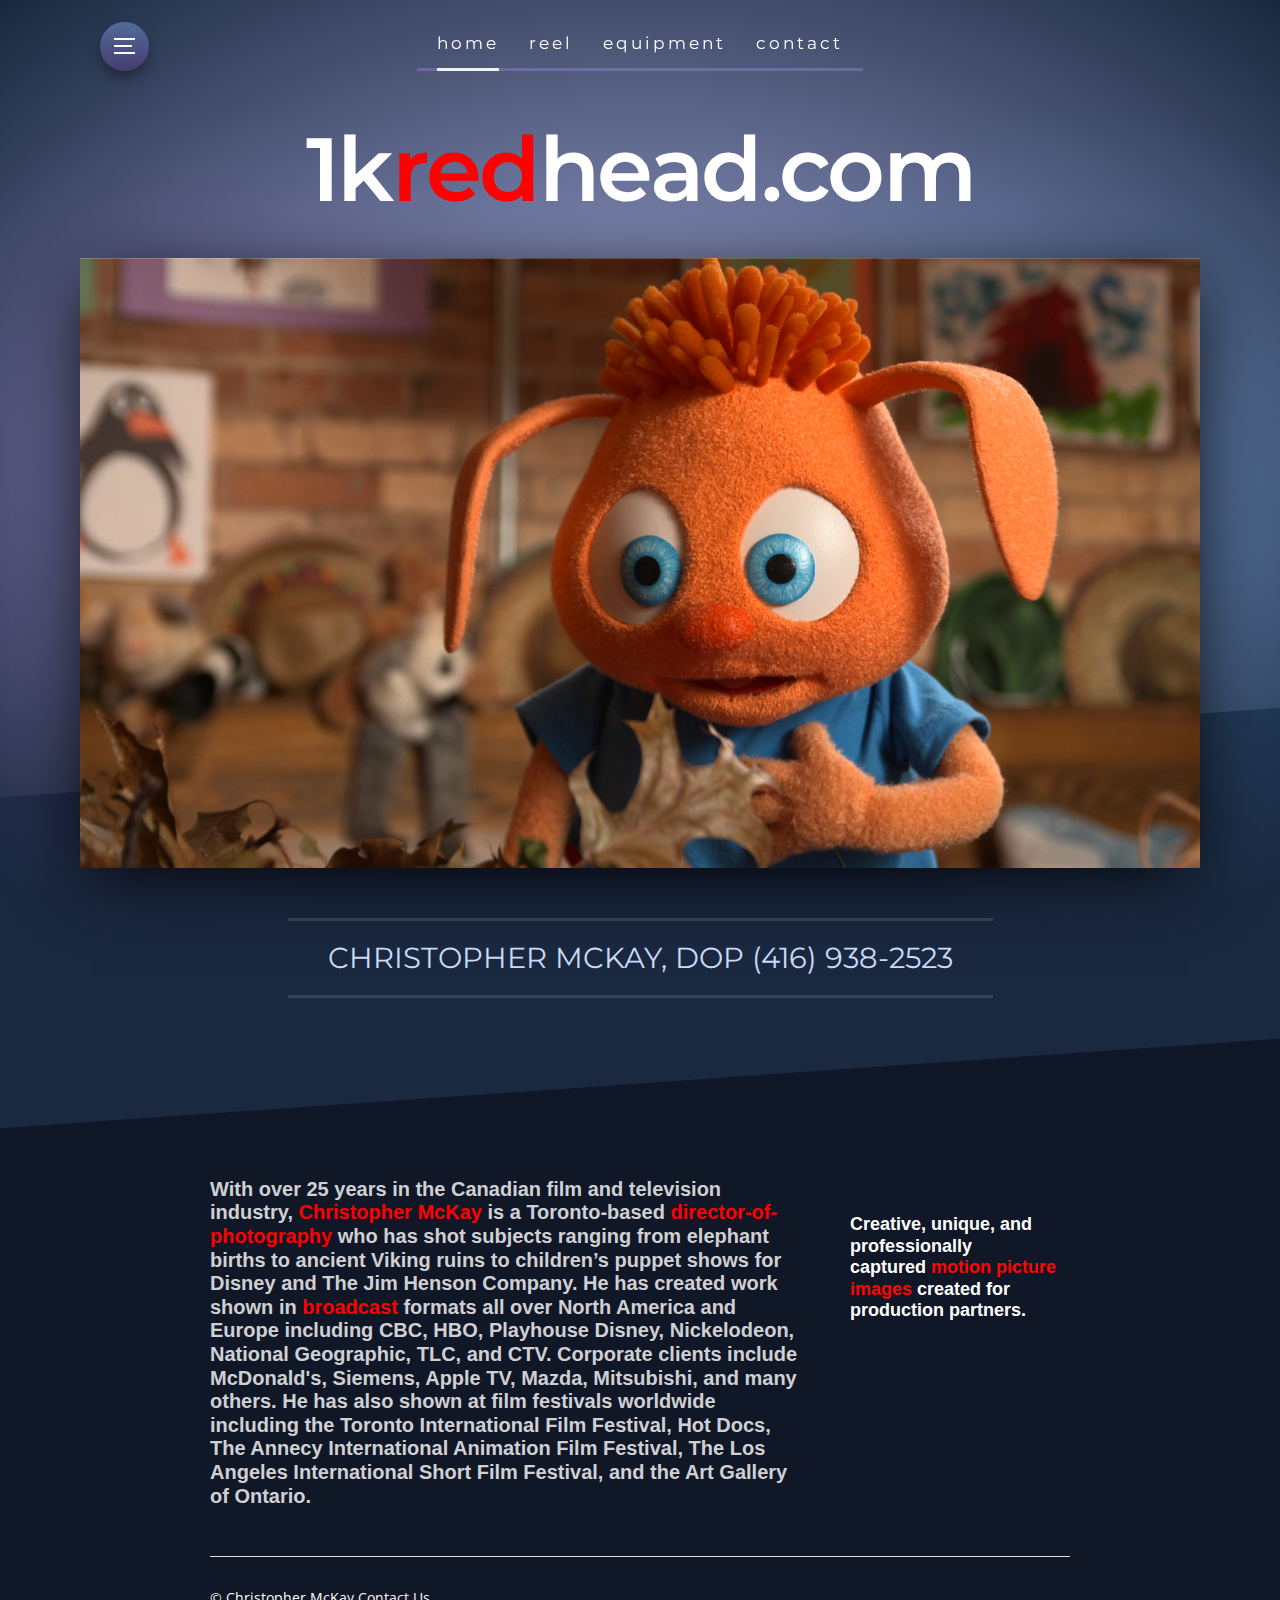
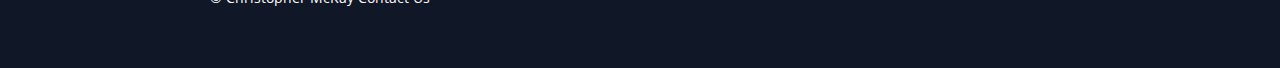
==== commit efc4cb00: "1kredhead updated contact" ====
--- a/index.html
+++ b/index.html
@@ -11,7 +11,7 @@
 	<meta http-equiv="x-ua-compatible" content="ie=edge">
 	<meta name="viewport" content="width=device-width">
 	<meta name="baseurl" content="http://www.1kredhead.com/">
-	<title><i></i> home | 1k<span style="color:red">red</span>head.com</title>
+	<title>index</title>
 	<link rel="stylesheet" type="text/css" media="all" href="rw_common/themes/marvel/consolidated-0.css" />
 		
 	
@@ -31,7 +31,7 @@
 				<div id="slide_nav_title"></div>
 			</header>
 			<div class="scroll">
-				<ul class="theme"><li><a  class="current" href="./" rel=""><i></i> home</a></li><li><a href="reels/reels.html" rel=""><i></i>reel</a></li><li><a href="equipment/equipment.html" rel=""><i></i>equipment</a></li><li><a href="contact/contact.php" rel=""><i></i>contact</a></li></ul>
+				<ul class="theme"><li><a  class="current" href="./" rel=""><i></i> home</a></li><li><a href="reels/reels.html" rel=""><i></i>reel</a></li><li><a href="equipment/equipment.html" rel=""><i></i>equipment</a></li><li><a href="styled/" rel=""><i></i>contact </a></li></ul>
 			</div>
 		</div>
 		<div class="anchor">
@@ -93,7 +93,7 @@
 			
 		</aside>
 		<footer class="theme site_wrapper cf">
-			&copy; 2023 Christopher McKay <a href="#" class="75D29DF5-72C4-46A5-8E9D-96BFCBF45803">Contact  Us</a><script type="text/javascript">(function(){ var _rwObsfuscatedHref0 = "mai";var _rwObsfuscatedHref1 = "lto";var _rwObsfuscatedHref2 = ":ch";var _rwObsfuscatedHref3 = "ris";var _rwObsfuscatedHref4 = "mck";var _rwObsfuscatedHref5 = "ay@";var _rwObsfuscatedHref6 = "1kr";var _rwObsfuscatedHref7 = "edh";var _rwObsfuscatedHref8 = "ead";var _rwObsfuscatedHref9 = ".co";var _rwObsfuscatedHref10 = "m";var _rwObsfuscatedHref = [base64]; Array.from(document.getElementsByClassName("75D29DF5-72C4-46A5-8E9D-96BFCBF45803")).forEach(function(x){x.href = _rwObsfuscatedHref});})()</script>
+			&copy; Christopher McKay <a href="#" class="8C5BF694-0772-4DF4-92F1-9D5E3456673C">Contact  Us</a><script type="text/javascript">(function(){ var _rwObsfuscatedHref0 = "mai";var _rwObsfuscatedHref1 = "lto";var _rwObsfuscatedHref2 = ":ch";var _rwObsfuscatedHref3 = "ris";var _rwObsfuscatedHref4 = "mck";var _rwObsfuscatedHref5 = "ay@";var _rwObsfuscatedHref6 = "1kr";var _rwObsfuscatedHref7 = "edh";var _rwObsfuscatedHref8 = "ead";var _rwObsfuscatedHref9 = ".co";var _rwObsfuscatedHref10 = "m";var _rwObsfuscatedHref = [base64]; Array.from(document.getElementsByClassName("8C5BF694-0772-4DF4-92F1-9D5E3456673C")).forEach(function(x){x.href = _rwObsfuscatedHref});})()</script>
 		</footer>
 	</main>
 
